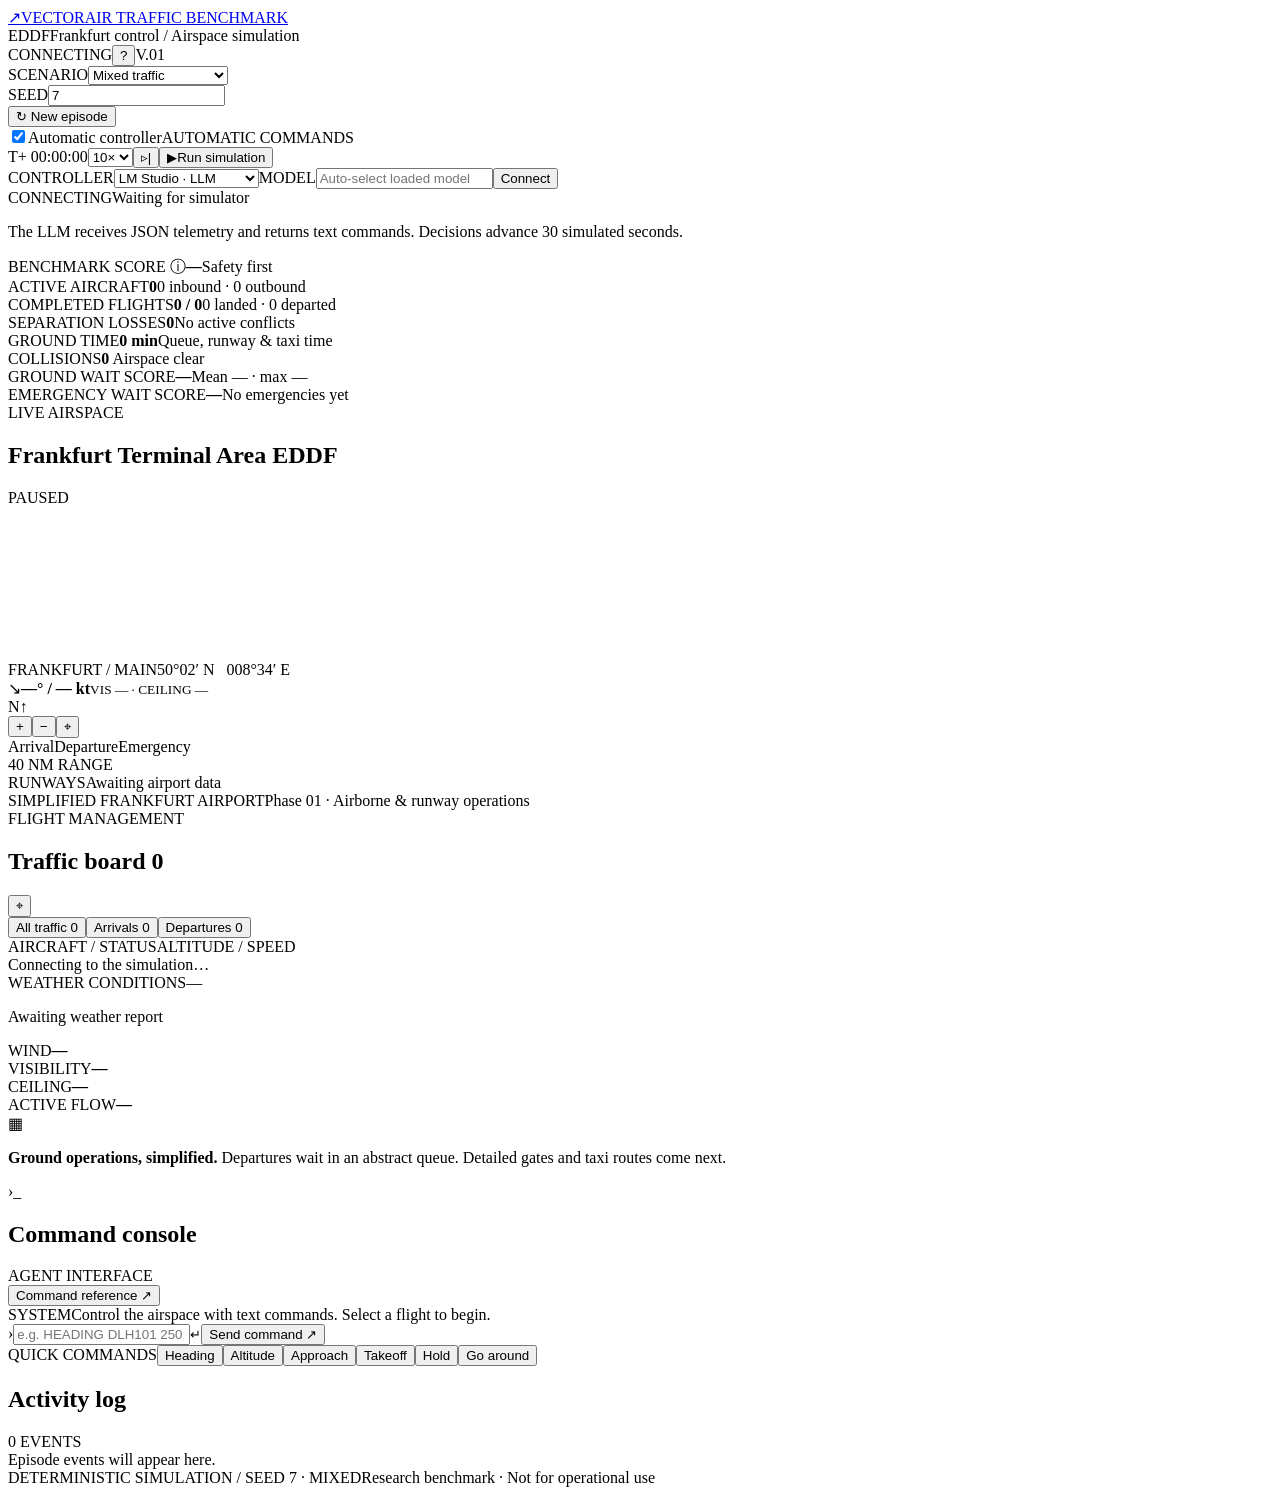
==== atc_bench/web/index.html @ 0a06ebd1 "Build Frankfurt air traffic benchmark with LM Studio controller and waiting scores" ====
<!doctype html>
<html lang="en">
<head>
  <meta charset="utf-8">
  <meta name="viewport" content="width=device-width, initial-scale=1">
  <meta name="theme-color" content="#10161c">
  <title>VECTOR — Frankfurt ATC Benchmark</title>
  <link rel="stylesheet" href="/styles.css">
</head>
<body>
  <div class="app">
    <header class="topbar">
      <a class="brand" href="/" aria-label="Vector air traffic benchmark"><span class="brand-mark">↗</span><span>VECTOR<span class="brand-sub">AIR TRAFFIC BENCHMARK</span></span></a>
      <div class="workspace-title"><span class="airport-code">EDDF</span><span>Frankfurt control<span class="muted"> / </span><span class="workspace-sub">Airspace simulation</span></span></div>
      <div class="header-right"><span class="connection" id="connection"><i></i>CONNECTING</span><button class="icon-button help-button" id="help-button" title="Command reference" aria-label="Open command reference">?</button><span class="version">V.01</span></div>
    </header>

    <section class="toolbar" aria-label="Simulation settings">
      <div class="scenario-control"><label for="scenario">SCENARIO</label><select id="scenario"><option value="mixed">Mixed traffic</option><option value="rush_hour">Rush hour</option><option value="low_visibility">Low visibility</option><option value="storm">Convective weather</option><option value="emergency">Emergency arrival</option><option value="wind_shift">Wind shift</option></select></div>
      <div class="seed-control"><label for="seed">SEED</label><input id="seed" type="number" step="1" value="7" aria-label="Random seed"></div>
      <button class="reset-button" id="reset" title="Reset with the selected scenario and seed"><span>↻</span> New episode</button>
      <div class="toolbar-divider"></div>
      <label class="controller-control" for="autopilot"><span class="switch"><input type="checkbox" id="autopilot" checked><span class="switch-track"></span></span><span><span id="controller-label">Automatic controller</span><span class="control-sub">AUTOMATIC COMMANDS</span></span></label>
      <div class="playback"><span class="sim-clock" id="sim-clock">T+ 00:00:00</span><select id="speed" aria-label="Playback speed"><option value="1">1×</option><option value="5">5×</option><option value="10" selected>10×</option><option value="30">30×</option></select><button class="icon-button step-button" id="step" title="Advance 10 simulation seconds" aria-label="Advance 10 seconds">▹|</button><button class="play-button" id="play"><span id="play-icon">▶</span><span id="play-label">Run simulation</span></button></div>
    </section>

    <div class="notice" id="notice" role="status" hidden></div>

    <section class="controller-panel" aria-label="Agent controller">
      <div class="controller-settings"><label for="controller-kind">CONTROLLER</label><select id="controller-kind"><option value="lmstudio">LM Studio · LLM</option><option value="reference">Reference · heuristic</option></select><label for="controller-model">MODEL</label><input id="controller-model" placeholder="Auto-select loaded model" aria-label="LM Studio model identifier"><button id="apply-controller" class="reset-button">Connect</button></div>
      <div class="controller-status-line"><span id="controller-status" class="controller-status">CONNECTING</span><span id="controller-model-name">Waiting for simulator</span><span id="controller-timing"></span></div>
      <p id="controller-summary">The LLM receives JSON telemetry and returns text commands. Decisions advance 30 simulated seconds.</p>
    </section>

    <section class="metric-strip" aria-label="Episode performance">
      <div class="metric score-metric"><span class="metric-label">BENCHMARK SCORE <span class="metric-info" title="Safety-first score. Collisions and failed emergencies rank below safe episodes.">ⓘ</span></span><strong id="metric-score">—</strong><span class="metric-detail">Safety first</span></div>
      <div class="metric"><span class="metric-label">ACTIVE AIRCRAFT</span><strong id="metric-active">0</strong><span class="metric-detail" id="active-detail">0 inbound · 0 outbound</span></div>
      <div class="metric"><span class="metric-label">COMPLETED FLIGHTS</span><strong id="metric-completed">0<span class="metric-unit"> / 0</span></strong><span class="metric-detail" id="completed-detail">0 landed · 0 departed</span></div>
      <div class="metric"><span class="metric-label">SEPARATION LOSSES</span><strong id="metric-separation">0</strong><span class="metric-detail" id="separation-detail">No active conflicts</span></div>
      <div class="metric"><span class="metric-label">GROUND TIME</span><strong id="metric-delay">0<span class="metric-unit"> min</span></strong><span class="metric-detail">Queue, runway & taxi time</span></div>
      <div class="metric safety-metric"><span class="metric-label">COLLISIONS</span><strong id="metric-collisions">0</strong><span class="metric-detail" id="collision-detail"><i class="status-dot"></i> Airspace clear</span></div>
      <div class="metric wait-metric"><span class="metric-label" title="Departure queue waiting only; higher is better. Active and completed departures count.">GROUND WAIT SCORE</span><strong id="metric-ground-score">—</strong><span class="metric-detail" id="ground-wait-detail">Mean — · max —</span></div>
      <div class="metric wait-metric"><span class="metric-label" title="Emergency declaration to touchdown or resolution; active emergencies also count. Higher is better. Check emergency outcomes as well as waiting time.">EMERGENCY WAIT SCORE</span><strong id="metric-emergency-score">—</strong><span class="metric-detail" id="emergency-wait-detail">No emergencies yet</span><span class="metric-outcomes" id="emergency-outcomes"></span></div>
    </section>

    <main class="main-grid">
      <section class="radar-panel" aria-label="Interactive airspace radar">
        <div class="panel-heading"><div><span class="eyebrow">LIVE AIRSPACE</span><h1>Frankfurt Terminal Area <span class="tag">EDDF</span></h1></div><div class="radar-state"><span class="pulse-dot" id="pulse-dot"></span><span id="radar-state">PAUSED</span></div></div>
        <div class="radar-container" id="radar-container">
          <canvas id="radar" tabindex="0" aria-label="Radar map. Select an aircraft from the flight list for detailed telemetry and commands."></canvas>
          <div class="radar-map-caption"><span>FRANKFURT / MAIN</span><span>50°02′ N &nbsp; 008°34′ E</span></div>
          <div class="map-weather" id="map-weather"><span class="weather-icon">↘</span><span><strong id="wind-label">—° / — kt</strong><small id="visibility-label">VIS — · CEILING —</small></span></div>
          <div class="north-marker"><span>N</span><span>↑</span></div>
          <div class="map-controls"><button id="zoom-in" aria-label="Zoom in" title="Zoom in">+</button><button id="zoom-out" aria-label="Zoom out" title="Zoom out">−</button><button id="reset-view" aria-label="Reset radar view" title="Reset view">⌖</button></div>
          <div class="map-bottom"><div class="legend"><span><i class="legend-arrival"></i>Arrival</span><span><i class="legend-departure"></i>Departure</span><span><i class="legend-emergency"></i>Emergency</span></div><span class="range-label" id="range-label">40 NM RANGE</span></div>
          <div class="empty-radar" id="empty-radar" hidden><span>Airspace is clear</span><small>Advance the simulation to admit scheduled traffic.</small></div>
          <div class="aircraft-card" id="aircraft-card" hidden></div>
        </div>
        <div class="runway-strip" id="runway-strip"><span class="runway-strip-label">RUNWAYS</span><span class="muted">Awaiting airport data</span></div>
        <div class="radar-footnote"><span><i></i>SIMPLIFIED FRANKFURT AIRPORT</span><span>Phase 01 · Airborne & runway operations</span></div>
      </section>

      <aside class="traffic-panel">
        <div class="panel-heading traffic-heading"><div><span class="eyebrow">FLIGHT MANAGEMENT</span><h2>Traffic board <span class="count-tag" id="traffic-count">0</span></h2></div><button class="icon-button" id="clear-selection" title="Clear selected aircraft" aria-label="Clear selected aircraft">⌖</button></div>
        <div class="traffic-tabs" role="tablist" aria-label="Flight filter"><button role="tab" aria-selected="true" data-filter="all" class="active">All traffic <span id="all-count">0</span></button><button role="tab" aria-selected="false" data-filter="arrival">Arrivals <span id="arrival-count">0</span></button><button role="tab" aria-selected="false" data-filter="departure">Departures <span id="departure-count">0</span></button></div>
        <div class="flight-list-heading"><span>AIRCRAFT / STATUS</span><span>ALTITUDE / SPEED</span></div>
        <div class="flight-list" id="flight-list"><div class="empty-list">Connecting to the simulation…</div></div>
        <section class="weather-panel"><div class="section-title"><span>WEATHER CONDITIONS</span><span id="weather-tag" class="weather-tag">—</span></div><p id="weather-description">Awaiting weather report</p><div class="weather-grid"><div><span>WIND</span><strong id="weather-wind">—</strong></div><div><span>VISIBILITY</span><strong id="weather-visibility">—</strong></div><div><span>CEILING</span><strong id="weather-ceiling">—</strong></div><div><span>ACTIVE FLOW</span><strong id="weather-flow">—</strong></div></div></section>
        <div class="phase-note"><span class="phase-symbol">▦</span><p><strong>Ground operations, simplified.</strong> Departures wait in an abstract queue. Detailed gates and taxi routes come next.</p></div>
      </aside>

      <section class="command-panel">
        <div class="console-heading"><div><span class="terminal-icon">›_</span><h2>Command console</h2><span class="console-sub">AGENT INTERFACE</span></div><button class="text-button" id="reference-button">Command reference ↗</button></div>
        <div class="command-history" id="command-history" aria-live="polite"><div class="console-welcome"><span class="console-time">SYSTEM</span><span>Control the airspace with text commands. Select a flight to begin.</span></div></div>
        <form class="command-form" id="command-form"><span class="prompt">›</span><input id="command" autocomplete="off" spellcheck="false" placeholder="e.g. HEADING DLH101 250" aria-label="Air traffic command"><kbd>↵</kbd><button type="submit" id="send-command">Send command <span>↗</span></button></form>
        <div class="command-examples"><span>QUICK COMMANDS</span><button data-template="HEADING">Heading</button><button data-template="ALTITUDE">Altitude</button><button data-template="APPROACH">Approach</button><button data-template="TAKEOFF">Takeoff</button><button data-template="HOLD">Hold</button><button data-template="GO_AROUND">Go around</button></div>
      </section>

      <section class="events-panel"><div class="events-heading"><h2>Activity log</h2><span class="eyebrow" id="event-count">0 EVENTS</span></div><div class="event-list" id="event-list" aria-live="polite"><div class="empty-events">Episode events will appear here.</div></div></section>
    </main>

    <footer class="app-footer"><span><span class="footer-dot"></span>DETERMINISTIC SIMULATION <span class="footer-separator">/</span> <span id="episode-footer">SEED 7 · MIXED</span></span><span>Research benchmark · Not for operational use</span></footer>
  </div>

  <dialog id="reference-dialog"><div class="dialog-header"><div><span class="eyebrow">AGENT INTERFACE</span><h2>Command reference</h2></div><button class="icon-button" id="close-reference" aria-label="Close command reference">×</button></div><p>Issue one command per line, or separate commands with a semicolon. Commands apply immediately; use Run or Step to advance time.</p><div class="reference-table"><div><code>HEADING DLH101 250</code><span>Set a heading in degrees</span></div><div><code>ALTITUDE DLH101 5000</code><span>Set altitude in feet above airport level</span></div><div><code>SPEED DLH101 210</code><span>Set airspeed in knots</span></div><div><code>DIRECT DLH101 NORTH</code><span>Fly to NORTH, EAST, SOUTH, or WEST</span></div><div><code>DIRECT DLH101 10 15</code><span>Fly to local coordinates, nautical miles</span></div><div><code>HOLD DLH101</code><span>Enter an airborne holding pattern</span></div><div><code>APPROACH DLH101 25R</code><span>Assign an approach and landing runway</span></div><div><code>TAKEOFF DLH102 25C</code><span>Clear a waiting departure for takeoff</span></div><div><code>GO_AROUND DLH101</code><span>Discontinue an approach</span></div><div><code>DIVERT DLH101</code><span>Send a flight to an alternate airport</span></div></div><div class="dialog-note">The selected controller issues commands when automatic control is enabled. LM Studio receives JSON observations and chooses commands every 30 simulated seconds; inference pauses simulation time. Playback speed changes the pause between decisions. Pause stops after the current decision completes. Switch automatic control off to control the episode yourself. Runway assignment does not guarantee a safe approach: monitor spacing, weather, and aircraft limits.</div></dialog>
  <script src="/app.js"></script>
</body>
</html>
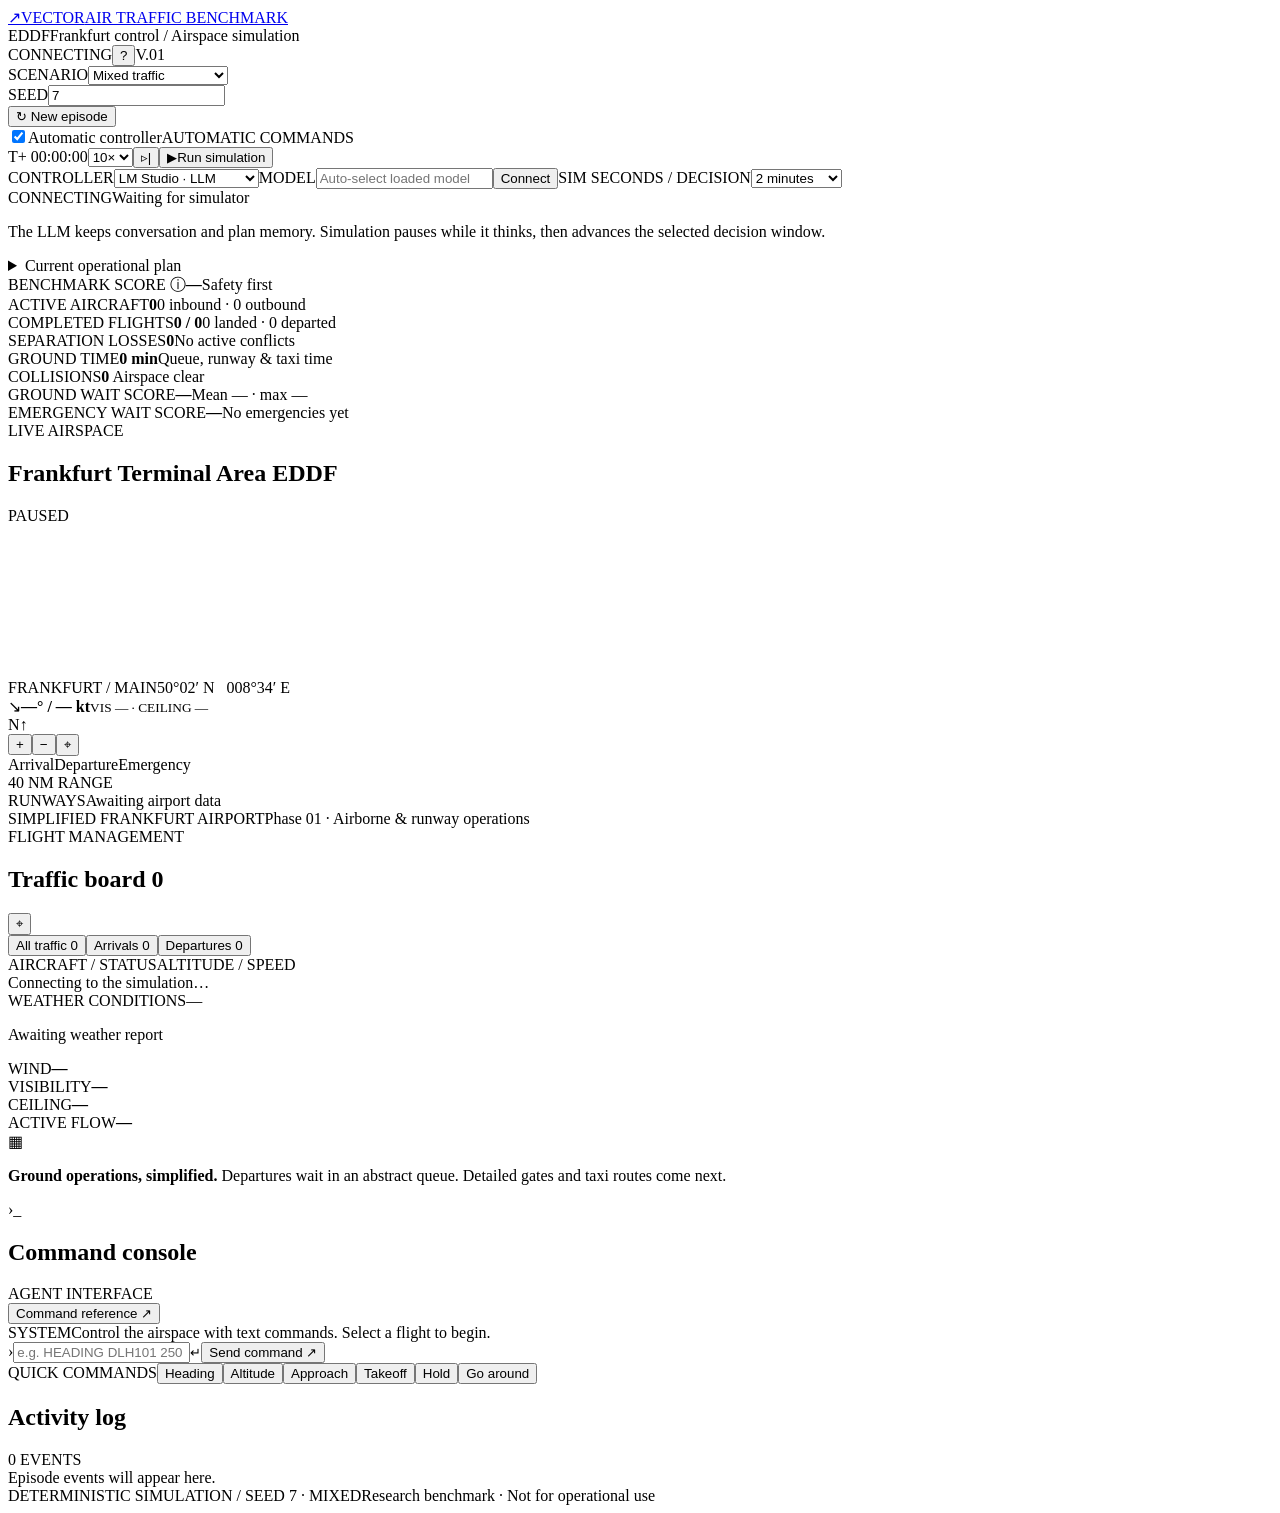
==== commit 331be125: "Keep persistent controller plans and accelerate paused simulation decisions" ====
--- a/atc_bench/web/index.html
+++ b/atc_bench/web/index.html
@@ -27,9 +27,11 @@
     <div class="notice" id="notice" role="status" hidden></div>
 
     <section class="controller-panel" aria-label="Agent controller">
-      <div class="controller-settings"><label for="controller-kind">CONTROLLER</label><select id="controller-kind"><option value="lmstudio">LM Studio · LLM</option><option value="reference">Reference · heuristic</option></select><label for="controller-model">MODEL</label><input id="controller-model" placeholder="Auto-select loaded model" aria-label="LM Studio model identifier"><button id="apply-controller" class="reset-button">Connect</button></div>
+      <div class="controller-settings"><label for="controller-kind">CONTROLLER</label><select id="controller-kind"><option value="lmstudio">LM Studio · LLM</option><option value="reference">Reference · heuristic</option></select><label for="controller-model">MODEL</label><input id="controller-model" placeholder="Auto-select loaded model" aria-label="LM Studio model identifier"><button id="apply-controller" class="reset-button">Connect</button><label for="decision-interval">SIM SECONDS / DECISION</label><select id="decision-interval" aria-label="Simulated seconds per LLM decision"><option value="30">30 seconds</option><option value="60">1 minute</option><option value="120" selected>2 minutes</option><option value="300">5 minutes</option><option value="600">10 minutes</option></select></div>
       <div class="controller-status-line"><span id="controller-status" class="controller-status">CONNECTING</span><span id="controller-model-name">Waiting for simulator</span><span id="controller-timing"></span></div>
-      <p id="controller-summary">The LLM receives JSON telemetry and returns text commands. Decisions advance 30 simulated seconds.</p>
+      <p id="controller-summary">The LLM keeps conversation and plan memory. Simulation pauses while it thinks, then advances the selected decision window.</p>
+      <p id="decision-window-note" class="decision-window-note"></p>
+      <details class="controller-plan"><summary>Current operational plan</summary><p id="controller-plan">Waiting for the first model decision.</p></details>
     </section>
 
     <section class="metric-strip" aria-label="Episode performance">
@@ -82,7 +84,7 @@
     <footer class="app-footer"><span><span class="footer-dot"></span>DETERMINISTIC SIMULATION <span class="footer-separator">/</span> <span id="episode-footer">SEED 7 · MIXED</span></span><span>Research benchmark · Not for operational use</span></footer>
   </div>
 
-  <dialog id="reference-dialog"><div class="dialog-header"><div><span class="eyebrow">AGENT INTERFACE</span><h2>Command reference</h2></div><button class="icon-button" id="close-reference" aria-label="Close command reference">×</button></div><p>Issue one command per line, or separate commands with a semicolon. Commands apply immediately; use Run or Step to advance time.</p><div class="reference-table"><div><code>HEADING DLH101 250</code><span>Set a heading in degrees</span></div><div><code>ALTITUDE DLH101 5000</code><span>Set altitude in feet above airport level</span></div><div><code>SPEED DLH101 210</code><span>Set airspeed in knots</span></div><div><code>DIRECT DLH101 NORTH</code><span>Fly to NORTH, EAST, SOUTH, or WEST</span></div><div><code>DIRECT DLH101 10 15</code><span>Fly to local coordinates, nautical miles</span></div><div><code>HOLD DLH101</code><span>Enter an airborne holding pattern</span></div><div><code>APPROACH DLH101 25R</code><span>Assign an approach and landing runway</span></div><div><code>TAKEOFF DLH102 25C</code><span>Clear a waiting departure for takeoff</span></div><div><code>GO_AROUND DLH101</code><span>Discontinue an approach</span></div><div><code>DIVERT DLH101</code><span>Send a flight to an alternate airport</span></div></div><div class="dialog-note">The selected controller issues commands when automatic control is enabled. LM Studio receives JSON observations and chooses commands every 30 simulated seconds; inference pauses simulation time. Playback speed changes the pause between decisions. Pause stops after the current decision completes. Switch automatic control off to control the episode yourself. Runway assignment does not guarantee a safe approach: monitor spacing, weather, and aircraft limits.</div></dialog>
+  <dialog id="reference-dialog"><div class="dialog-header"><div><span class="eyebrow">AGENT INTERFACE</span><h2>Command reference</h2></div><button class="icon-button" id="close-reference" aria-label="Close command reference">×</button></div><p>Issue one command per line, or separate commands with a semicolon. Commands apply immediately; use Run or Step to advance time.</p><div class="reference-table"><div><code>HEADING DLH101 250</code><span>Set a heading in degrees</span></div><div><code>ALTITUDE DLH101 5000</code><span>Set altitude in feet above airport level</span></div><div><code>SPEED DLH101 210</code><span>Set airspeed in knots</span></div><div><code>DIRECT DLH101 NORTH</code><span>Fly to NORTH, EAST, SOUTH, or WEST</span></div><div><code>DIRECT DLH101 10 15</code><span>Fly to local coordinates, nautical miles</span></div><div><code>HOLD DLH101</code><span>Enter an airborne holding pattern</span></div><div><code>APPROACH DLH101 25R</code><span>Assign an approach and landing runway</span></div><div><code>TAKEOFF DLH102 25C</code><span>Clear a waiting departure for takeoff</span></div><div><code>GO_AROUND DLH101</code><span>Discontinue an approach</span></div><div><code>DIVERT DLH101</code><span>Send a flight to an alternate airport</span></div></div><div class="dialog-note">The selected controller issues commands when automatic control is enabled. LM Studio remembers previous observations, decisions, and its operational plan. Inference pauses simulation time. After the model responds, the selected decision window advances immediately. Larger windows run more simulated time per call but give the controller fewer chances to react. The speed selector applies to reference playback. Pause stops after the current decision completes. Switch automatic control off to control the episode yourself. Runway assignment does not guarantee a safe approach: monitor spacing, weather, and aircraft limits.</div></dialog>
   <script src="/app.js"></script>
 </body>
 </html>
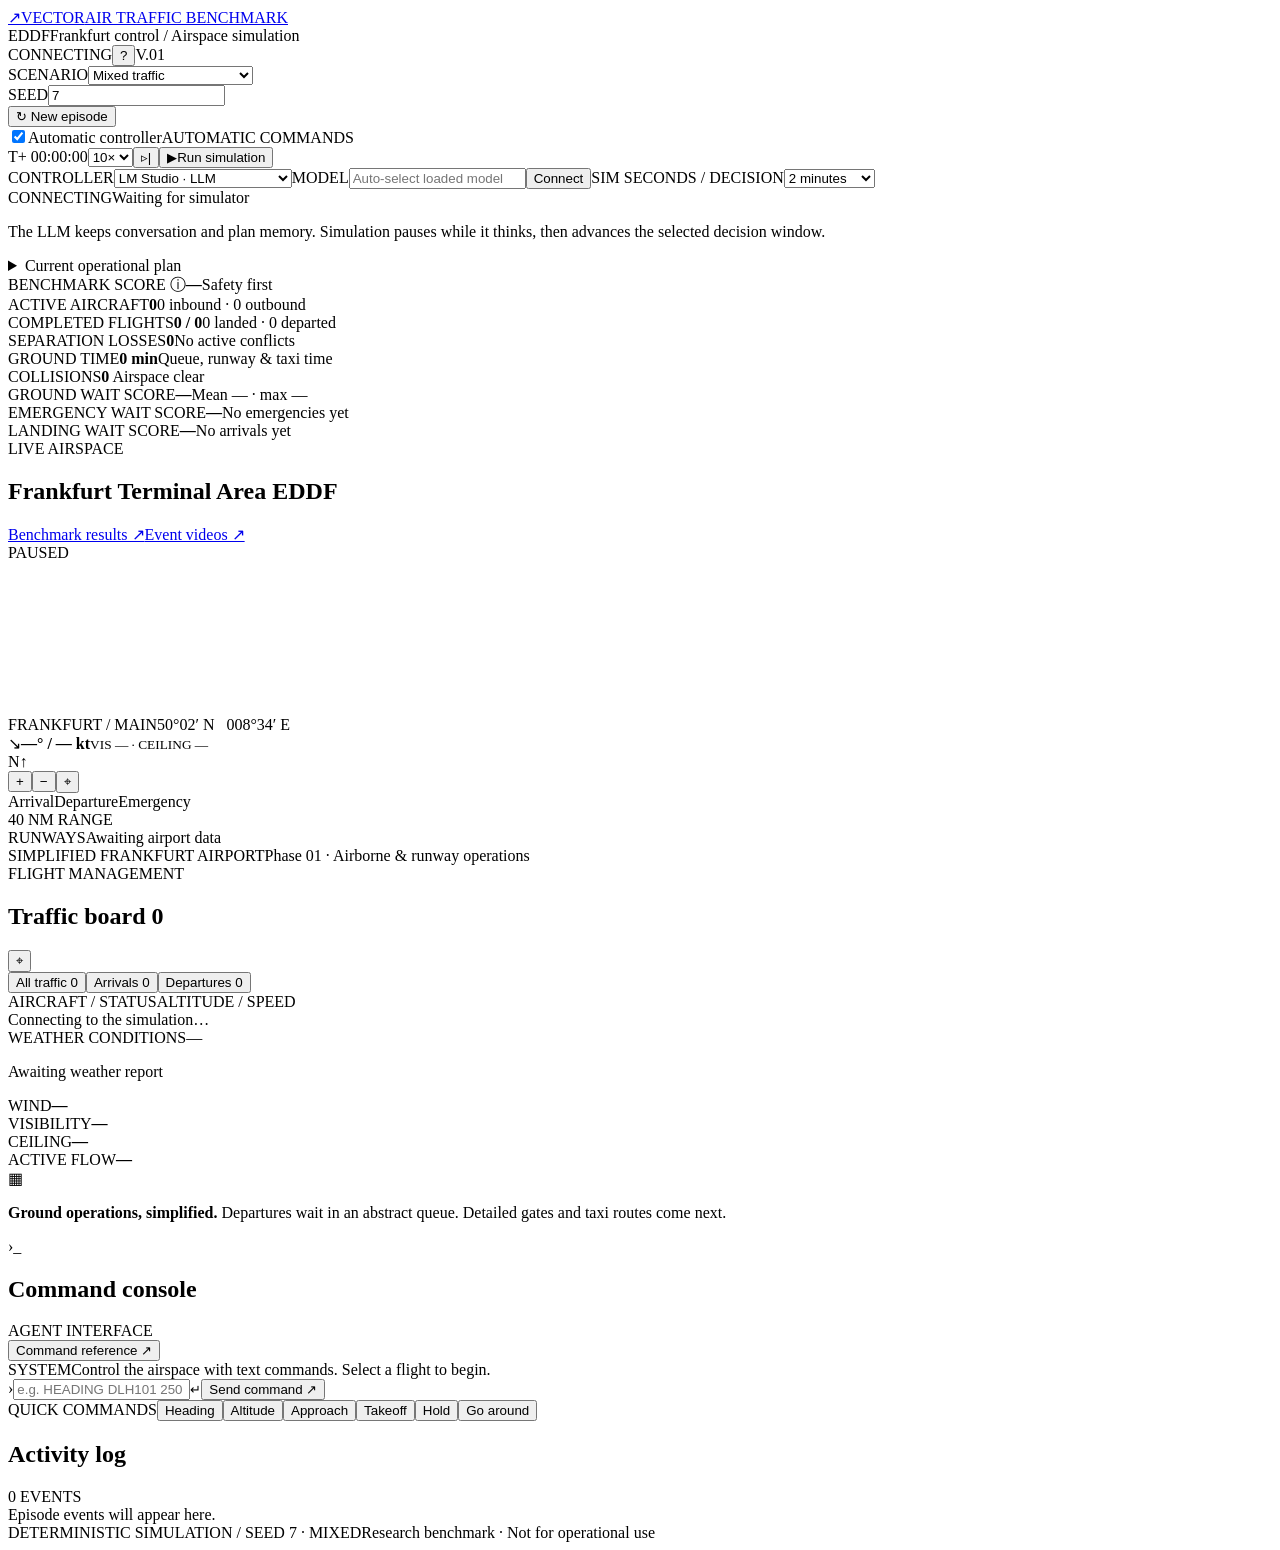
==== commit b22b1c64: "Add hosted model benchmarks, runway closures, landing waits and event videos" ====
--- a/atc_bench/web/index.html
+++ b/atc_bench/web/index.html
@@ -16,7 +16,7 @@
     </header>
 
     <section class="toolbar" aria-label="Simulation settings">
-      <div class="scenario-control"><label for="scenario">SCENARIO</label><select id="scenario"><option value="mixed">Mixed traffic</option><option value="rush_hour">Rush hour</option><option value="low_visibility">Low visibility</option><option value="storm">Convective weather</option><option value="emergency">Emergency arrival</option><option value="wind_shift">Wind shift</option></select></div>
+      <div class="scenario-control"><label for="scenario">SCENARIO</label><select id="scenario"><option value="mixed">Mixed traffic</option><option value="rush_hour">Rush hour</option><option value="low_visibility">Low visibility</option><option value="storm">Convective weather</option><option value="emergency">Emergency arrival</option><option value="wind_shift">Wind shift</option><option value="runway_closure">Surprise runway closure</option></select></div>
       <div class="seed-control"><label for="seed">SEED</label><input id="seed" type="number" step="1" value="7" aria-label="Random seed"></div>
       <button class="reset-button" id="reset" title="Reset with the selected scenario and seed"><span>↻</span> New episode</button>
       <div class="toolbar-divider"></div>
@@ -27,8 +27,9 @@
     <div class="notice" id="notice" role="status" hidden></div>
 
     <section class="controller-panel" aria-label="Agent controller">
-      <div class="controller-settings"><label for="controller-kind">CONTROLLER</label><select id="controller-kind"><option value="lmstudio">LM Studio · LLM</option><option value="reference">Reference · heuristic</option></select><label for="controller-model">MODEL</label><input id="controller-model" placeholder="Auto-select loaded model" aria-label="LM Studio model identifier"><button id="apply-controller" class="reset-button">Connect</button><label for="decision-interval">SIM SECONDS / DECISION</label><select id="decision-interval" aria-label="Simulated seconds per LLM decision"><option value="30">30 seconds</option><option value="60">1 minute</option><option value="120" selected>2 minutes</option><option value="300">5 minutes</option><option value="600">10 minutes</option></select></div>
+      <div class="controller-settings"><label for="controller-kind">CONTROLLER</label><select id="controller-kind"><option value="lmstudio">LM Studio · LLM</option><option value="openrouter">Hosted OpenRouter · LLM</option><option value="reference">Reference · heuristic</option></select><label for="controller-model">MODEL</label><input id="controller-model" placeholder="Auto-select loaded model" aria-label="LM Studio model identifier"><button id="apply-controller" class="reset-button">Connect</button><label for="decision-interval">SIM SECONDS / DECISION</label><select id="decision-interval" aria-label="Simulated seconds per LLM decision"><option value="30">30 seconds</option><option value="60">1 minute</option><option value="120" selected>2 minutes</option><option value="300">5 minutes</option><option value="600">10 minutes</option></select></div>
       <div class="controller-status-line"><span id="controller-status" class="controller-status">CONNECTING</span><span id="controller-model-name">Waiting for simulator</span><span id="controller-timing"></span></div>
+      <p id="controller-cost" class="controller-cost" hidden></p>
       <p id="controller-summary">The LLM keeps conversation and plan memory. Simulation pauses while it thinks, then advances the selected decision window.</p>
       <p id="decision-window-note" class="decision-window-note"></p>
       <details class="controller-plan"><summary>Current operational plan</summary><p id="controller-plan">Waiting for the first model decision.</p></details>
@@ -43,11 +44,12 @@
       <div class="metric safety-metric"><span class="metric-label">COLLISIONS</span><strong id="metric-collisions">0</strong><span class="metric-detail" id="collision-detail"><i class="status-dot"></i> Airspace clear</span></div>
       <div class="metric wait-metric"><span class="metric-label" title="Departure queue waiting only; higher is better. Active and completed departures count.">GROUND WAIT SCORE</span><strong id="metric-ground-score">—</strong><span class="metric-detail" id="ground-wait-detail">Mean — · max —</span></div>
       <div class="metric wait-metric"><span class="metric-label" title="Emergency declaration to touchdown or resolution; active emergencies also count. Higher is better. Check emergency outcomes as well as waiting time.">EMERGENCY WAIT SCORE</span><strong id="metric-emergency-score">—</strong><span class="metric-detail" id="emergency-wait-detail">No emergencies yet</span><span class="metric-outcomes" id="emergency-outcomes"></span></div>
+      <div class="metric wait-metric"><span class="metric-label" title="Sector entry to touchdown, including normal approach, holding and go-arounds. Pending and failed arrivals count; read outcomes alongside the score. This diagnostic does not change the main score.">LANDING WAIT SCORE</span><strong id="metric-landing-score">—</strong><span class="metric-detail" id="landing-wait-detail">No arrivals yet</span><span class="metric-outcomes" id="landing-outcomes"></span></div>
     </section>
 
     <main class="main-grid">
       <section class="radar-panel" aria-label="Interactive airspace radar">
-        <div class="panel-heading"><div><span class="eyebrow">LIVE AIRSPACE</span><h1>Frankfurt Terminal Area <span class="tag">EDDF</span></h1></div><div class="radar-state"><span class="pulse-dot" id="pulse-dot"></span><span id="radar-state">PAUSED</span></div></div>
+        <div class="panel-heading"><div><span class="eyebrow">LIVE AIRSPACE</span><h1>Frankfurt Terminal Area <span class="tag">EDDF</span></h1></div><div class="radar-heading-actions"><a class="event-videos-link" href="/benchmark-results.html">Benchmark results ↗</a><a class="event-videos-link" href="/replays.html">Event videos ↗</a><div class="radar-state"><span class="pulse-dot" id="pulse-dot"></span><span id="radar-state">PAUSED</span></div></div></div>
         <div class="radar-container" id="radar-container">
           <canvas id="radar" tabindex="0" aria-label="Radar map. Select an aircraft from the flight list for detailed telemetry and commands."></canvas>
           <div class="radar-map-caption"><span>FRANKFURT / MAIN</span><span>50°02′ N &nbsp; 008°34′ E</span></div>
@@ -84,7 +86,7 @@
     <footer class="app-footer"><span><span class="footer-dot"></span>DETERMINISTIC SIMULATION <span class="footer-separator">/</span> <span id="episode-footer">SEED 7 · MIXED</span></span><span>Research benchmark · Not for operational use</span></footer>
   </div>
 
-  <dialog id="reference-dialog"><div class="dialog-header"><div><span class="eyebrow">AGENT INTERFACE</span><h2>Command reference</h2></div><button class="icon-button" id="close-reference" aria-label="Close command reference">×</button></div><p>Issue one command per line, or separate commands with a semicolon. Commands apply immediately; use Run or Step to advance time.</p><div class="reference-table"><div><code>HEADING DLH101 250</code><span>Set a heading in degrees</span></div><div><code>ALTITUDE DLH101 5000</code><span>Set altitude in feet above airport level</span></div><div><code>SPEED DLH101 210</code><span>Set airspeed in knots</span></div><div><code>DIRECT DLH101 NORTH</code><span>Fly to NORTH, EAST, SOUTH, or WEST</span></div><div><code>DIRECT DLH101 10 15</code><span>Fly to local coordinates, nautical miles</span></div><div><code>HOLD DLH101</code><span>Enter an airborne holding pattern</span></div><div><code>APPROACH DLH101 25R</code><span>Assign an approach and landing runway</span></div><div><code>TAKEOFF DLH102 25C</code><span>Clear a waiting departure for takeoff</span></div><div><code>GO_AROUND DLH101</code><span>Discontinue an approach</span></div><div><code>DIVERT DLH101</code><span>Send a flight to an alternate airport</span></div></div><div class="dialog-note">The selected controller issues commands when automatic control is enabled. LM Studio remembers previous observations, decisions, and its operational plan. Inference pauses simulation time. After the model responds, the selected decision window advances immediately. Larger windows run more simulated time per call but give the controller fewer chances to react. The speed selector applies to reference playback. Pause stops after the current decision completes. Switch automatic control off to control the episode yourself. Runway assignment does not guarantee a safe approach: monitor spacing, weather, and aircraft limits.</div></dialog>
+  <dialog id="reference-dialog"><div class="dialog-header"><div><span class="eyebrow">AGENT INTERFACE</span><h2>Command reference</h2></div><button class="icon-button" id="close-reference" aria-label="Close command reference">×</button></div><p>Issue one command per line, or separate commands with a semicolon. Commands apply immediately; use Run or Step to advance time.</p><div class="reference-table"><div><code>HEADING DLH101 250</code><span>Set a heading in degrees</span></div><div><code>ALTITUDE DLH101 5000</code><span>Set altitude in feet above airport level</span></div><div><code>SPEED DLH101 210</code><span>Set airspeed in knots</span></div><div><code>DIRECT DLH101 NORTH</code><span>Fly to NORTH, EAST, SOUTH, or WEST</span></div><div><code>DIRECT DLH101 10 15</code><span>Fly to local coordinates, nautical miles</span></div><div><code>HOLD DLH101</code><span>Enter an airborne holding pattern</span></div><div><code>APPROACH DLH101 25R</code><span>Assign an approach and landing runway</span></div><div><code>TAKEOFF DLH102 25C</code><span>Clear a waiting departure for takeoff</span></div><div><code>GO_AROUND DLH101</code><span>Discontinue an approach</span></div><div><code>DIVERT DLH101</code><span>Send a flight to an alternate airport</span></div></div><div class="dialog-note">The selected controller issues commands when automatic control is enabled. Both LLM controllers remember previous observations, decisions, and their operational plans. Inference pauses simulation time. After the model responds, the selected decision window advances immediately. Larger windows run more simulated time per call but give the controller fewer chances to react. The speed selector applies to reference playback. Pause stops after the current decision completes. Switch automatic control off to control the episode yourself. Runway assignment does not guarantee a safe approach: monitor spacing, weather, and aircraft limits.</div></dialog>
   <script src="/app.js"></script>
 </body>
 </html>
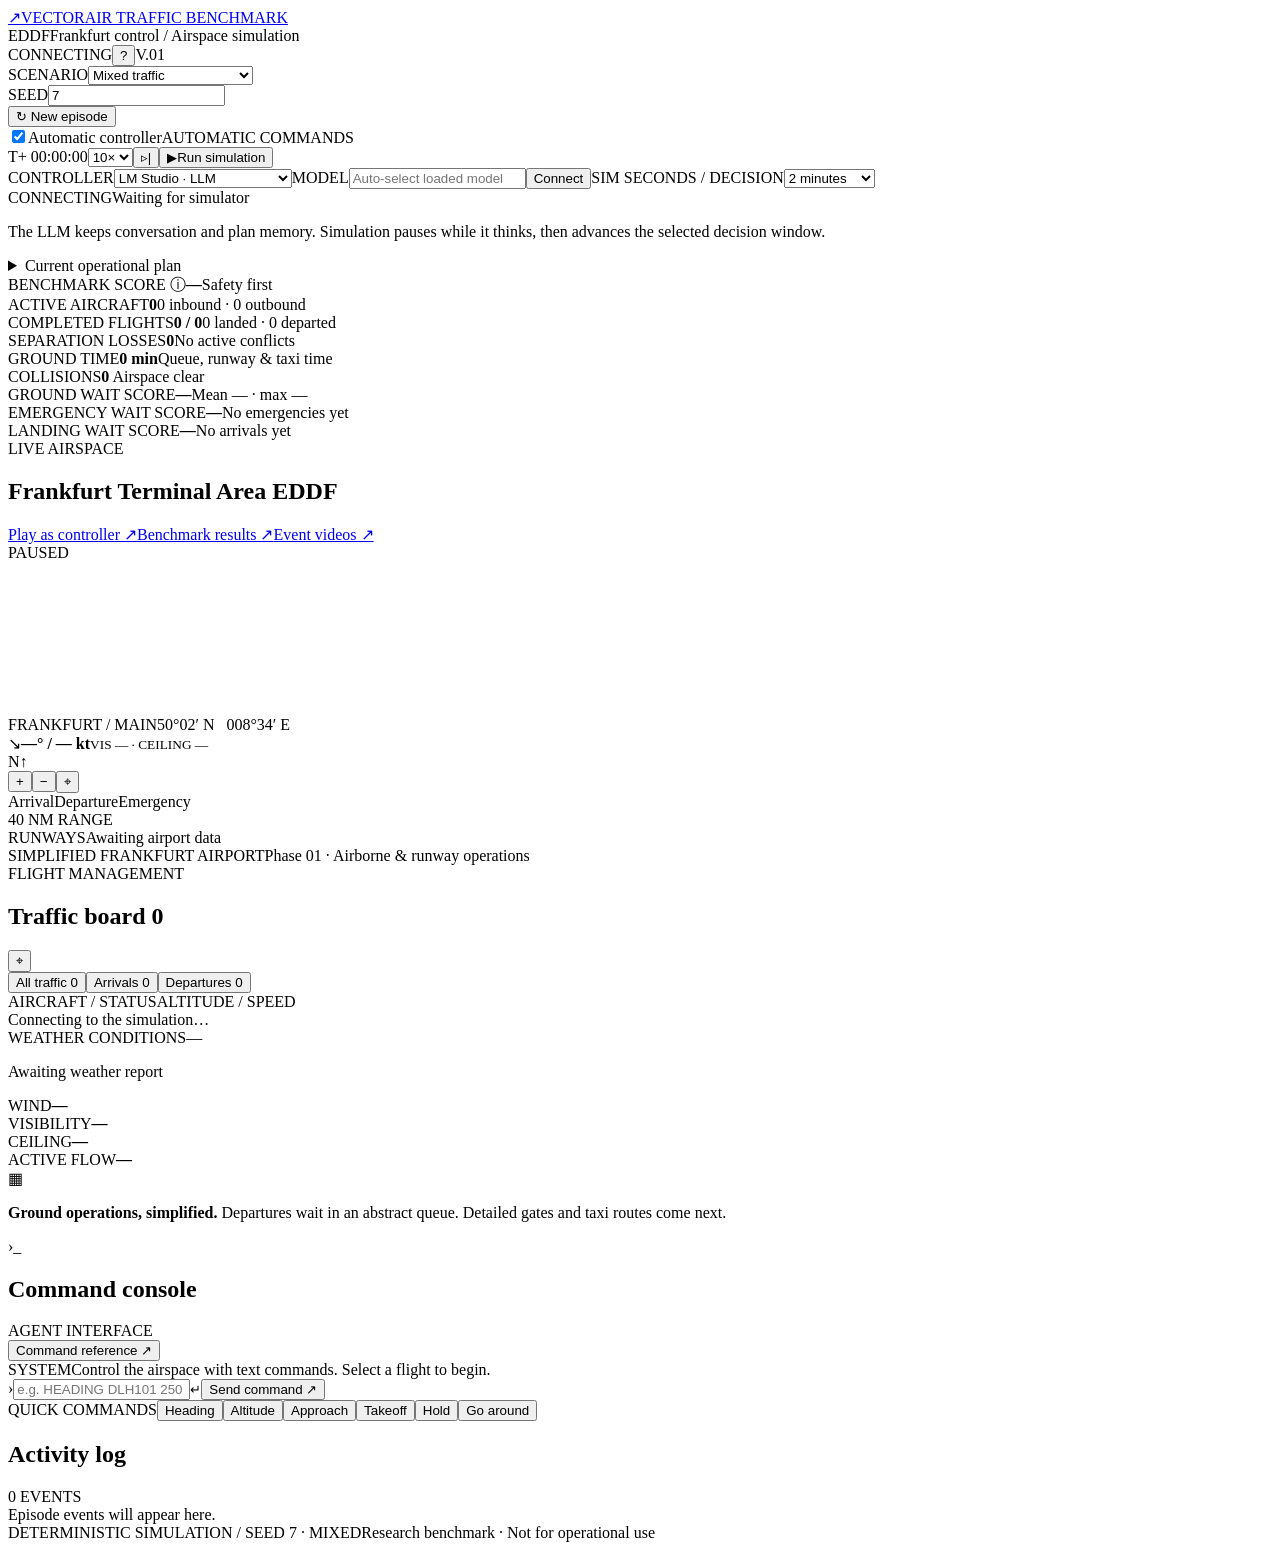
==== commit 1385942a: "Complete GLM benchmarks and publish human demo with video presentation" ====
--- a/atc_bench/web/index.html
+++ b/atc_bench/web/index.html
@@ -49,7 +49,7 @@
 
     <main class="main-grid">
       <section class="radar-panel" aria-label="Interactive airspace radar">
-        <div class="panel-heading"><div><span class="eyebrow">LIVE AIRSPACE</span><h1>Frankfurt Terminal Area <span class="tag">EDDF</span></h1></div><div class="radar-heading-actions"><a class="event-videos-link" href="/benchmark-results.html">Benchmark results ↗</a><a class="event-videos-link" href="/replays.html">Event videos ↗</a><div class="radar-state"><span class="pulse-dot" id="pulse-dot"></span><span id="radar-state">PAUSED</span></div></div></div>
+        <div class="panel-heading"><div><span class="eyebrow">LIVE AIRSPACE</span><h1>Frankfurt Terminal Area <span class="tag">EDDF</span></h1></div><div class="radar-heading-actions"><a class="event-videos-link" href="/human.html">Play as controller ↗</a><a class="event-videos-link" href="/benchmark-results.html">Benchmark results ↗</a><a class="event-videos-link" href="/replays.html">Event videos ↗</a><div class="radar-state"><span class="pulse-dot" id="pulse-dot"></span><span id="radar-state">PAUSED</span></div></div></div>
         <div class="radar-container" id="radar-container">
           <canvas id="radar" tabindex="0" aria-label="Radar map. Select an aircraft from the flight list for detailed telemetry and commands."></canvas>
           <div class="radar-map-caption"><span>FRANKFURT / MAIN</span><span>50°02′ N &nbsp; 008°34′ E</span></div>
